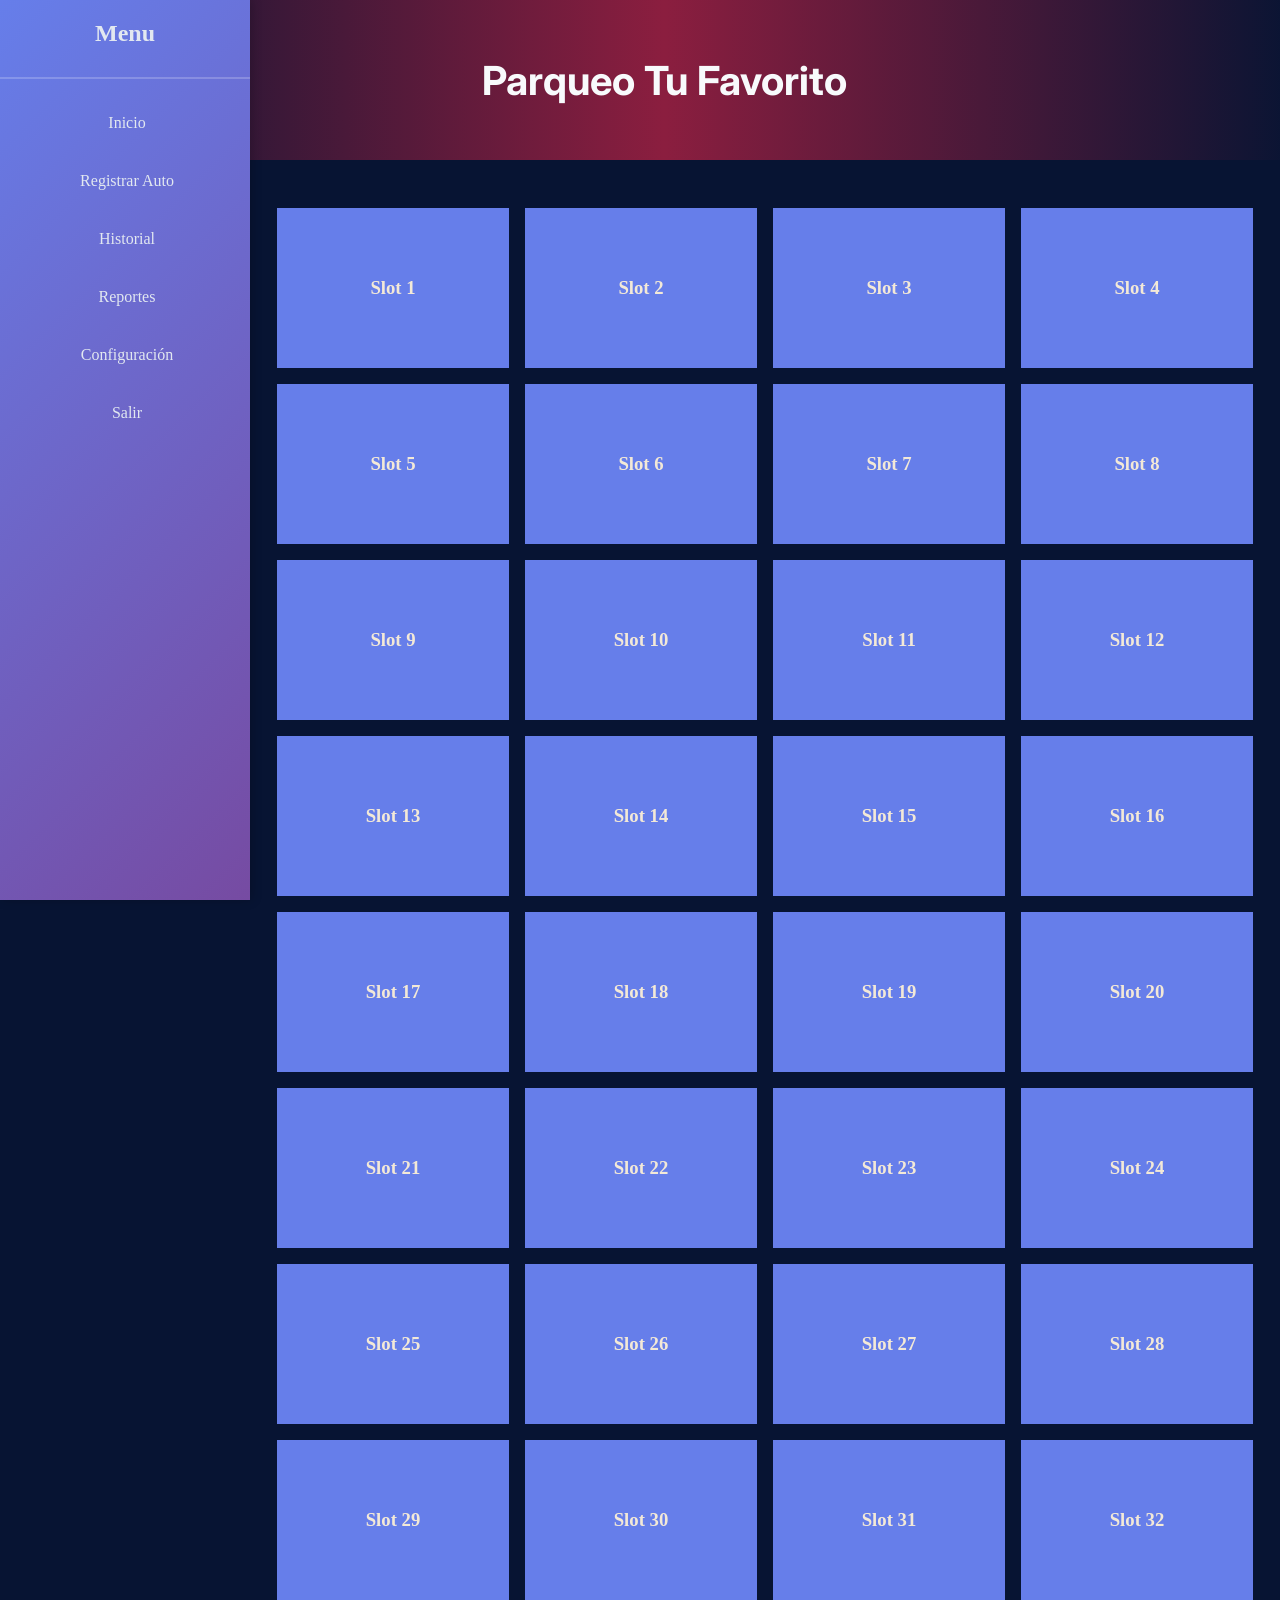
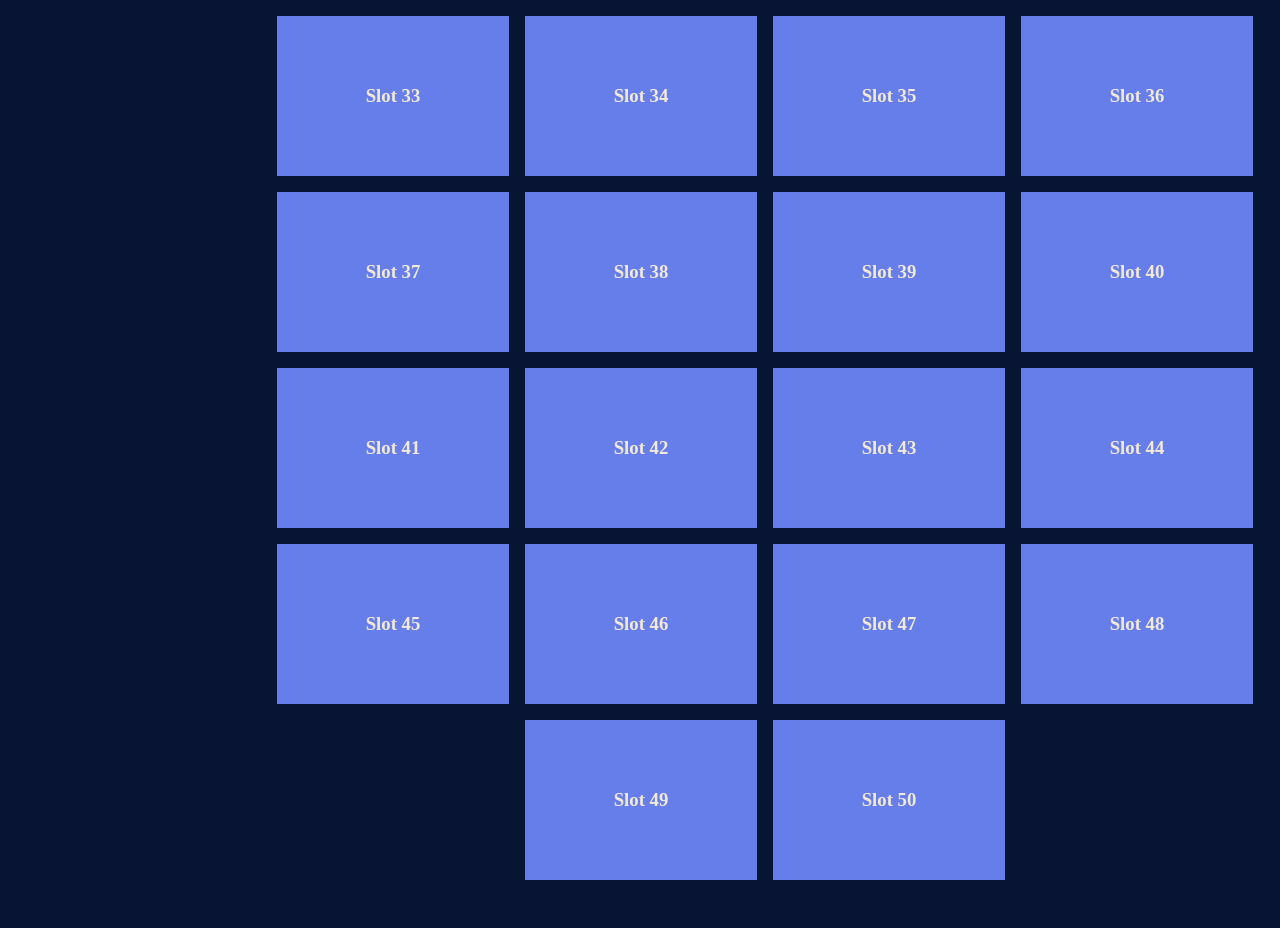
==== croquis.html @ ac200887 ":recycle: :sparkles: Refactor: Croquis.html and add records.html" ====
<!DOCTYPE html>
<html lang="en">
<head>
    <meta charset="UTF-8">
    <link rel="shortcut icon" href="Img/Parking-Sign-Flat-Style.ico" type="image/x-icon">
    <meta name="viewport" content="width=device-width, initial-scale=1.0">
    <meta name="copyright" content="Anderson Oloroso © 2026">
    <meta http-equiv="refresh" content="10000">
    <meta name="description" content="Proyecto Final JS">
    <meta name="author" content="Anderson-Olororoso">
    <link rel="stylesheet" href="Css/style.css">
    <link rel="stylesheet" href="Css/responsive.css">
    <title>Parqueo Tu favorito</title>
</head>
<body>
    <header>
        <h1>Parqueo Tu Favorito</h1>
        <nav class="navbar">
            <div class="navbar-header">
                <h3>Menu</h3>
            </div>
            <ul>
                <li><a href="#inicio">Inicio</a></li>
                <li><a href="#registrar">Registrar Auto</a></li>
                <li><a href="#historial">Historial</a></li>
                <li><a href="#reportes">Reportes</a></li>
                <li><a href="#configuracion">Configuración</a></li>
                <li><a href="#salir">Salir</a></li>
            </ul>
        </nav>
    </header>
    <main class="croquis">
        <div>
            <h3>Slot 1</h3>
        </div>
        <div>
            <h3>Slot 2</h3>
        </div>
        <div>
            <h3>Slot 3</h3>
        </div>
        <div>
            <h3>Slot 4</h3>
        </div>
        <div>
            <h3>Slot 5</h3>
        </div>
        <div>
            <h3>Slot 6</h3>
        </div>
        <div>
            <h3>Slot 7</h3>
        </div>
        <div>
            <h3>Slot 8</h3>
        </div>
        <div>
            <h3>Slot 9</h3>
        </div>
        <div>
            <h3>Slot 10</h3>
        </div>
        <div>
            <h3>Slot 11</h3>
        </div>
        <div>
            <h3>Slot 12</h3>
        </div>
        <div>
            <h3>Slot 13</h3>
        </div>
        <div>
            <h3>Slot 14</h3>
        </div>
        <div>
            <h3>Slot 15</h3>
        </div>
        <div>
            <h3>Slot 16</h3>
        </div>
        <div>
            <h3>Slot 17</h3>
        </div>
        <div>
            <h3>Slot 18</h3>
        </div>
        <div>
            <h3>Slot 19</h3>
        </div>
        <div>
            <h3>Slot 20</h3>
        </div>
        <div>
            <h3>Slot 21</h3>
        </div>
        <div>
            <h3>Slot 22</h3>
        </div>
        <div>
            <h3>Slot 23</h3>
        </div>
        <div>
            <h3>Slot 24</h3>
        </div>
        <div>
            <h3>Slot 25</h3>
        </div>
        <div>
            <h3>Slot 26</h3>
        </div>
        <div>
            <h3>Slot 27</h3>
        </div>
        <div>
            <h3>Slot 28</h3>
        </div>
        <div>
            <h3>Slot 29</h3>
        </div>
        <div>
            <h3>Slot 30</h3>
        </div>
        <div>
            <h3>Slot 31</h3>
        </div>
        <div>
            <h3>Slot 32</h3>
        </div>
        <div>
            <h3>Slot 33</h3>
        </div>
        <div>
            <h3>Slot 34</h3>
        </div>
        <div>
            <h3>Slot 35</h3>
        </div>
        <div>
            <h3>Slot 36</h3>
        </div>
        <div>
            <h3>Slot 37</h3>
        </div>
        <div>
            <h3>Slot 38</h3>
        </div>
        <div>
            <h3>Slot 39</h3>
        </div>
        <div>
            <h3>Slot 40</h3>
        </div>
        <div>
            <h3>Slot 41</h3>
        </div>
        <div>
            <h3>Slot 42</h3>
        </div>
        <div>
            <h3>Slot 43</h3>
        </div>
        <div>
            <h3>Slot 44</h3>
        </div>
        <div>
            <h3>Slot 45</h3>
        </div>
        <div>
            <h3>Slot 46</h3>
        </div>
        <div>
            <h3>Slot 47</h3>
        </div>
        <div>
            <h3>Slot 48</h3>
        </div>
        <div>
            <h3>Slot 49</h3>
        </div>
        <div>
            <h3>Slot 50</h3>
        </div>
    </main>
</body>
</html>
---- Css/style.css ----
@import url('https://fonts.googleapis.com/css2?family=Inter:wght@300;400;500;600;700&family=Poppins:wght@400;500;600;700&family=JetBrains+Mono:wght@400;500;600&display=swap');

:root {
  --bg-color:#071433;
  --paper:#F3E9D7;
  --accent:#D9773B;
  --accent2:#8B1E3F;
  --navy:#071433;        /* fondo oscuro */
  --navy-mid:#0b2b44;    /* contraste más claro */
  --warm-edge:#c99b78;   /* borde cálido visible */
  --paper:#F3E9D7;  
  /* Familias tipográficas */
  --fuente-primaria: 'Inter', sans-serif;
  --fuente-secundaria: 'Poppins', sans-serif;
  --fuente-monoespaciada: 'JetBrains Mono', monospace;

  --titulo: #f8fafc;
  --subtitulo: #e2e8f0;
  --texto-principal: #e2e8f0;
  --texto-secundario: #94a3b8;
    
  --fondo-primario: #0f172a;
  --fondo-secundario: #1e293b;
  --fondo-oscuro: #020617;
  --fondo-tarjeta: #1e293b;
  --fondo-hover: #0c4a6e;
  --borde-color: #334155;
  --borde-frio: #0369a1;

  /* Tamaños de fuente */
  --h1: 2.5rem;
  --h2: 2rem;
  --h3: 1.5rem;
  --h4: 1.25rem;
  --texto-lg: 1.125rem;
  --texto-base: 1rem;
  --texto-sm: 0.875rem;
  --texto-xs: 0.75rem;

  /* Pesos de fuente */
  --peso-light: 300;
  --peso-normal: 400;
  --peso-medio: 500;
  --peso-semibold: 600;
  --peso-bold: 700;

  /* Altura de línea */
  --altura-compacta: 1.2;
  --altura-normal: 1.5;
  --altura-espaciada: 1.8;

  /* Espaciado de letras */
  --tracking-normal: 0;
  --tracking-wide: 0.025em;
  --tracking-wider: 0.05em;
}

*{
  margin: 0;
  padding: 0;
  box-sizing: border-box;
}

body{
  width: 100%;
  height: auto;
  display: flex;
  background-color:var(--bg-color);
  color: var(--paper);
  align-items: center;
  text-align: center;
  justify-content: center;
  flex-flow: column wrap;
}
header{
  width: 100%;
  height: 10rem;
  display: flex;
  align-items: center;
  text-align: center;
  justify-content: center;
  background: linear-gradient(to right, var(--navy), var(--accent2), var(--navy));
}
header h1{
  font-size: var(--h1);
  font-family: var(--fuente-primaria);
  color: var(--titulo);
}


.navbar {
  width: 250px;
  background: linear-gradient(135deg, #667eea, #764ba2);
  height: 100vh;
  padding: 20px 0;
  position: fixed;
  left: 0;
  top: 0;
  box-shadow: 2px 0 10px rgba(0, 0, 0, 0.2);
}

.navbar-header {
  padding: 0 20px 30px;
  border-bottom: 2px solid rgba(255, 255, 255, 0.2);
  margin-bottom: 20px;
}

.navbar-header h3 {
  color: var(--texto-principal);
  font-size: var(--h3);
}

.navbar ul {
  list-style: none;
}

.navbar li {
  margin: 10px 0;
}

.navbar a {
  display: block;
  padding: 15px 20px;
  color: var(--texto-principal);
  text-decoration: none;
  transition: 0.3s;
  border-left: 4px solid transparent;
}

.navbar a:hover {
  background: rgba(255, 255, 255, 0.1);
  border-left-color: var(--borde-frio);
  padding-left: 25px;
}

main {
  width: 100%;
  margin: 2rem;
  display: flex;
  align-items: center;
  text-align: center;
  justify-content: center;
  flex-flow: column wrap;
}

#carrusel {
  display: flex;
  width: 100%;
  max-width: 800px; 
  height: 500px; 
  align-items: center;
  justify-content: center;
  overflow: hidden;
  position: relative;
}

#pantalla {
  display: flex;
  width: 100%; 
  height: 100%;
  max-height: 500px;
  transition: transform 0.6s ease-in-out;
  border-radius: 15px;
}

section {
  min-width: 100%;
  height: 100%;
  display: flex;  
  align-items: center;  
  justify-content: center;  
}

img {
  width: 100%;  
  height: 100%;
  box-shadow: 0px 0px 10px yellow;
  object-fit: contain; 
  display: block;
}

main button{
  margin-top: 2rem;
  width: 15rem;
  height: 3rem;
  background-color: var(--fondo-secundario);
  border-radius: 15px;
  border-style: none;
  font-weight: var(--peso-bold);
  color: var(--texto-principal);
  box-shadow: 0px 0px 10px white;
}
main button a{
  font-size: var(--texto-lg);
  color: var(--texto-principal);
  text-decoration: none;
    
}
main button:hover{
  transform: scale(1.1);
  transition: 0.4s ease;
}

form{
  width: 20rem;
  height: 30rem;
  display: flex;
  align-items: center;
  text-align: center;
  justify-content: center;
  flex-flow: column wrap;
  background-color: #0369a1;
  border-radius: 15px;
  box-shadow: 0px 0px 10px var(--texto-principal);
}

form img{
  width: 5rem;
  height: 5rem;
  box-shadow: none;
  margin-bottom: 1rem;
}


form label {
  margin-top: 1rem;
  font-size: var(--h4);
  color: var(--texto-secundario);
  margin-bottom: 8px;
  font-weight: 500;
  display: flex;
}

form input, select {
  padding: 12px;
  border: 2px solid var(--paper);
  border-radius: 6px;
  font-size: 16px;
  transition: 0.3s;
}

form input:focus {
  outline: none;
  border-color: #667eea;
  box-shadow: 0 0 0 3px rgba(102, 126, 234, 0.1);
}

form button {
  width: 75%;
  padding: 12px;
  margin-top: 1rem;
  background: #667eea;
  color: var(--texto-principal);
  border: none;
  border-radius: 6px;
  font-size: 16px;
  font-weight: 600;
  cursor: pointer;
  transition: 0.3s;
  box-shadow: none;
}

form button:hover {
  background: #764ba2;
  transform: translateY(-2px);
}

.register-vehicle{
  padding-top: 2rem;
  height: auto;
  padding-bottom: 3rem;
  box-shadow: none;
}

.register-vehicle-type{
  height: auto;
  box-shadow: none;
  padding: 3rem 2rem 3rem 2rem;
}

.croquis{
  flex-grow: 1;
  width: calc(100% - 250px);
  height: auto;
  display: flex;
  gap: 1rem;
  flex-flow: row wrap;
  margin: 3rem 3rem 3rem 0;
  margin-left: 250px;
}

.croquis div{
  width: 14.5rem;
  height: 10rem;
  background-color: #667eea;
  display: flex;
  align-items: center;
  justify-content: center;
}
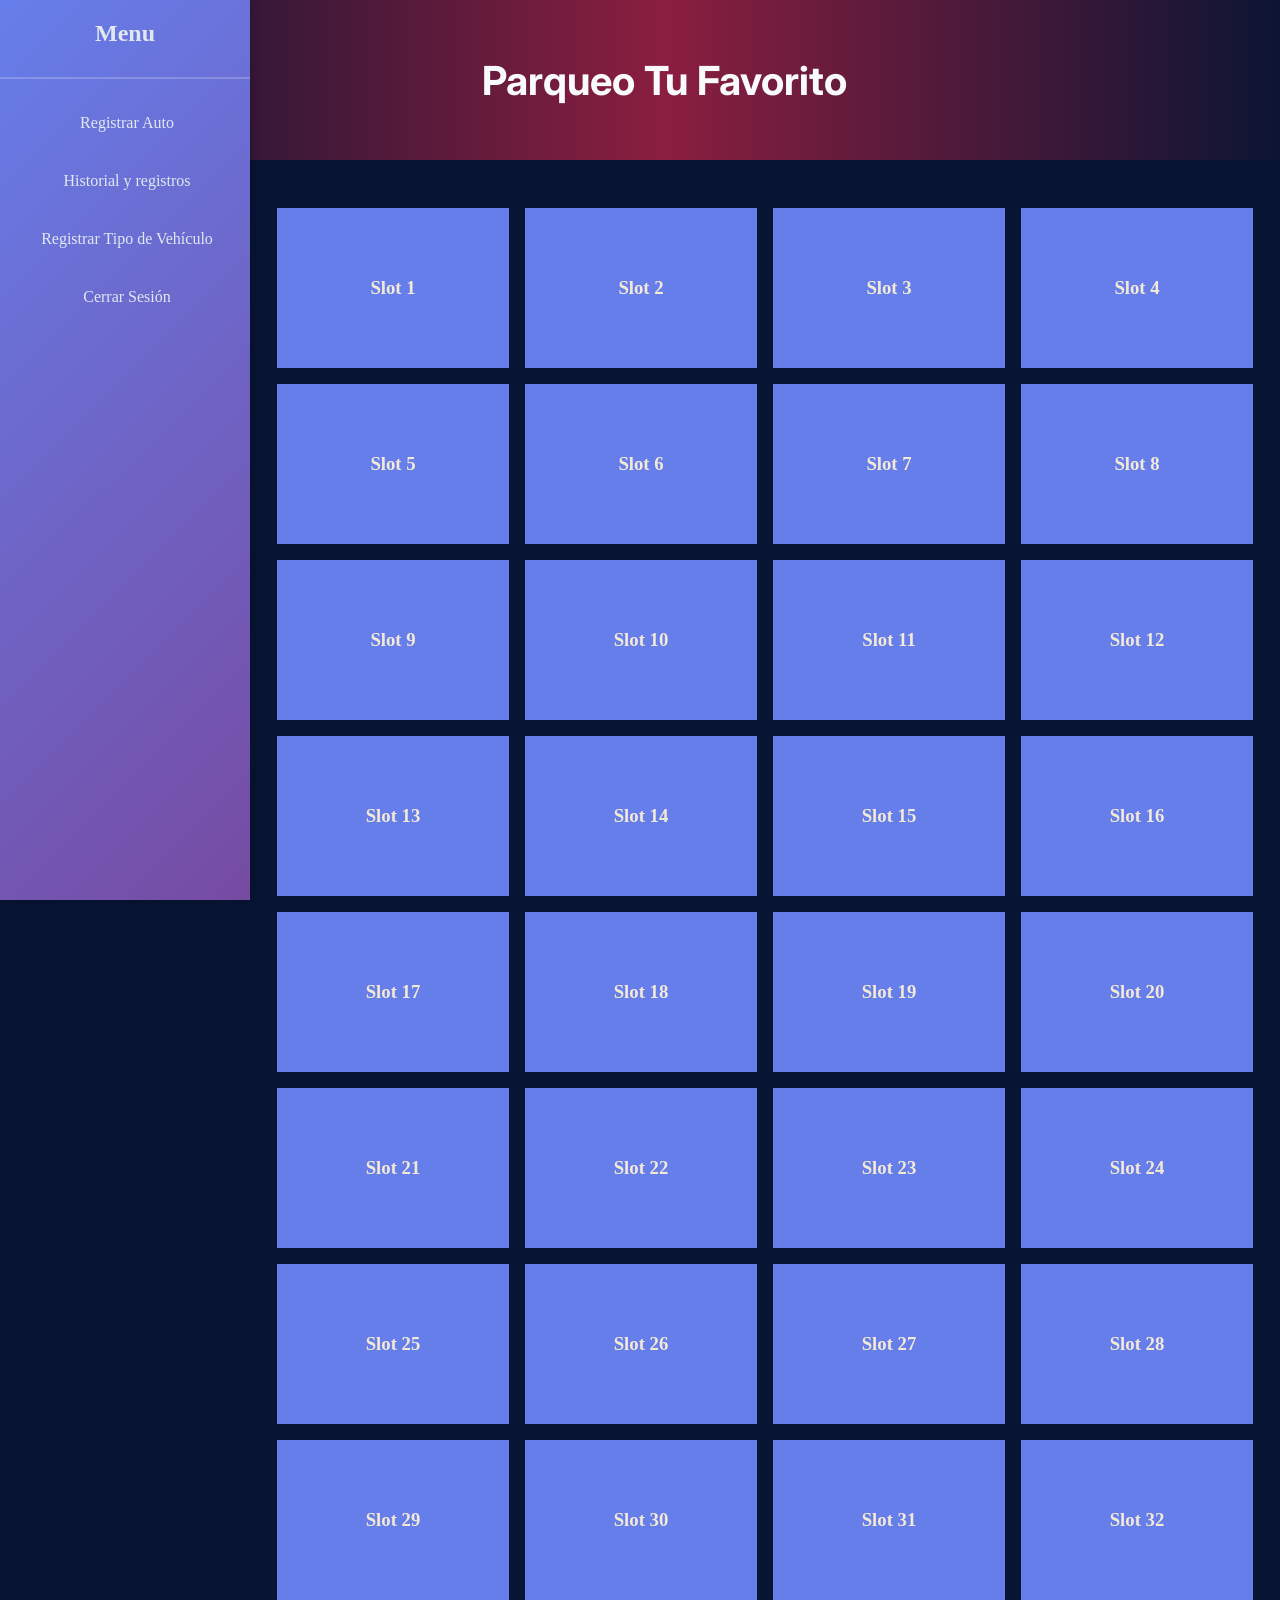
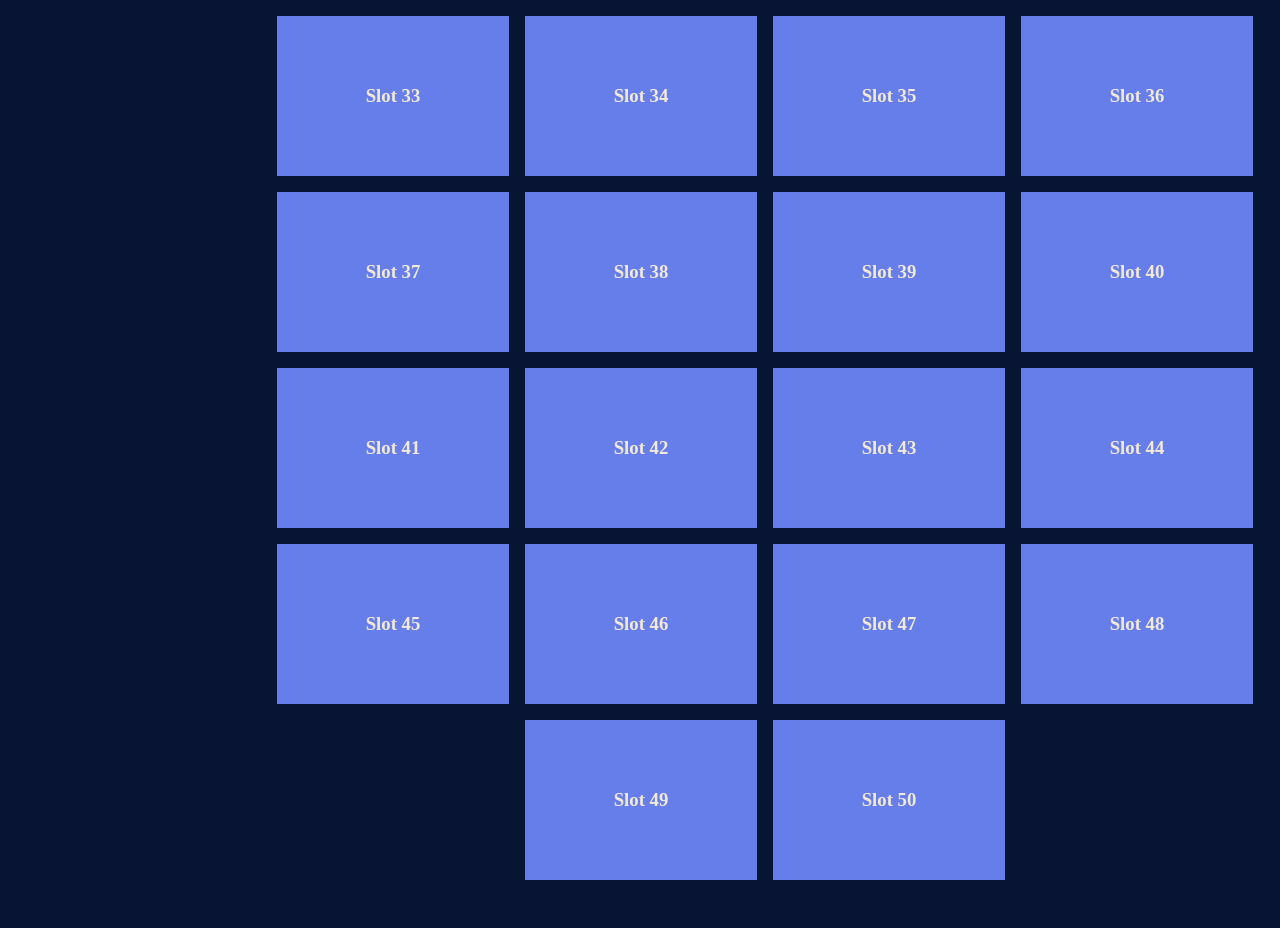
==== commit ca12b6e8: ":link: Link: Linking all pages" ====
--- a/croquis.html
+++ b/croquis.html
@@ -20,12 +20,10 @@
                 <h3>Menu</h3>
             </div>
             <ul>
-                <li><a href="#inicio">Inicio</a></li>
-                <li><a href="#registrar">Registrar Auto</a></li>
-                <li><a href="#historial">Historial</a></li>
-                <li><a href="#reportes">Reportes</a></li>
-                <li><a href="#configuracion">Configuración</a></li>
-                <li><a href="#salir">Salir</a></li>
+                <li><a href="register-vehicle.html">Registrar Auto</a></li>
+                <li><a href="records.html">Historial y registros</a></li>
+                <li><a href="register-type.html">Registrar Tipo de Vehículo</a></li>
+                <li><a href="index.html">Cerrar Sesión</a></li>
             </ul>
         </nav>
     </header>
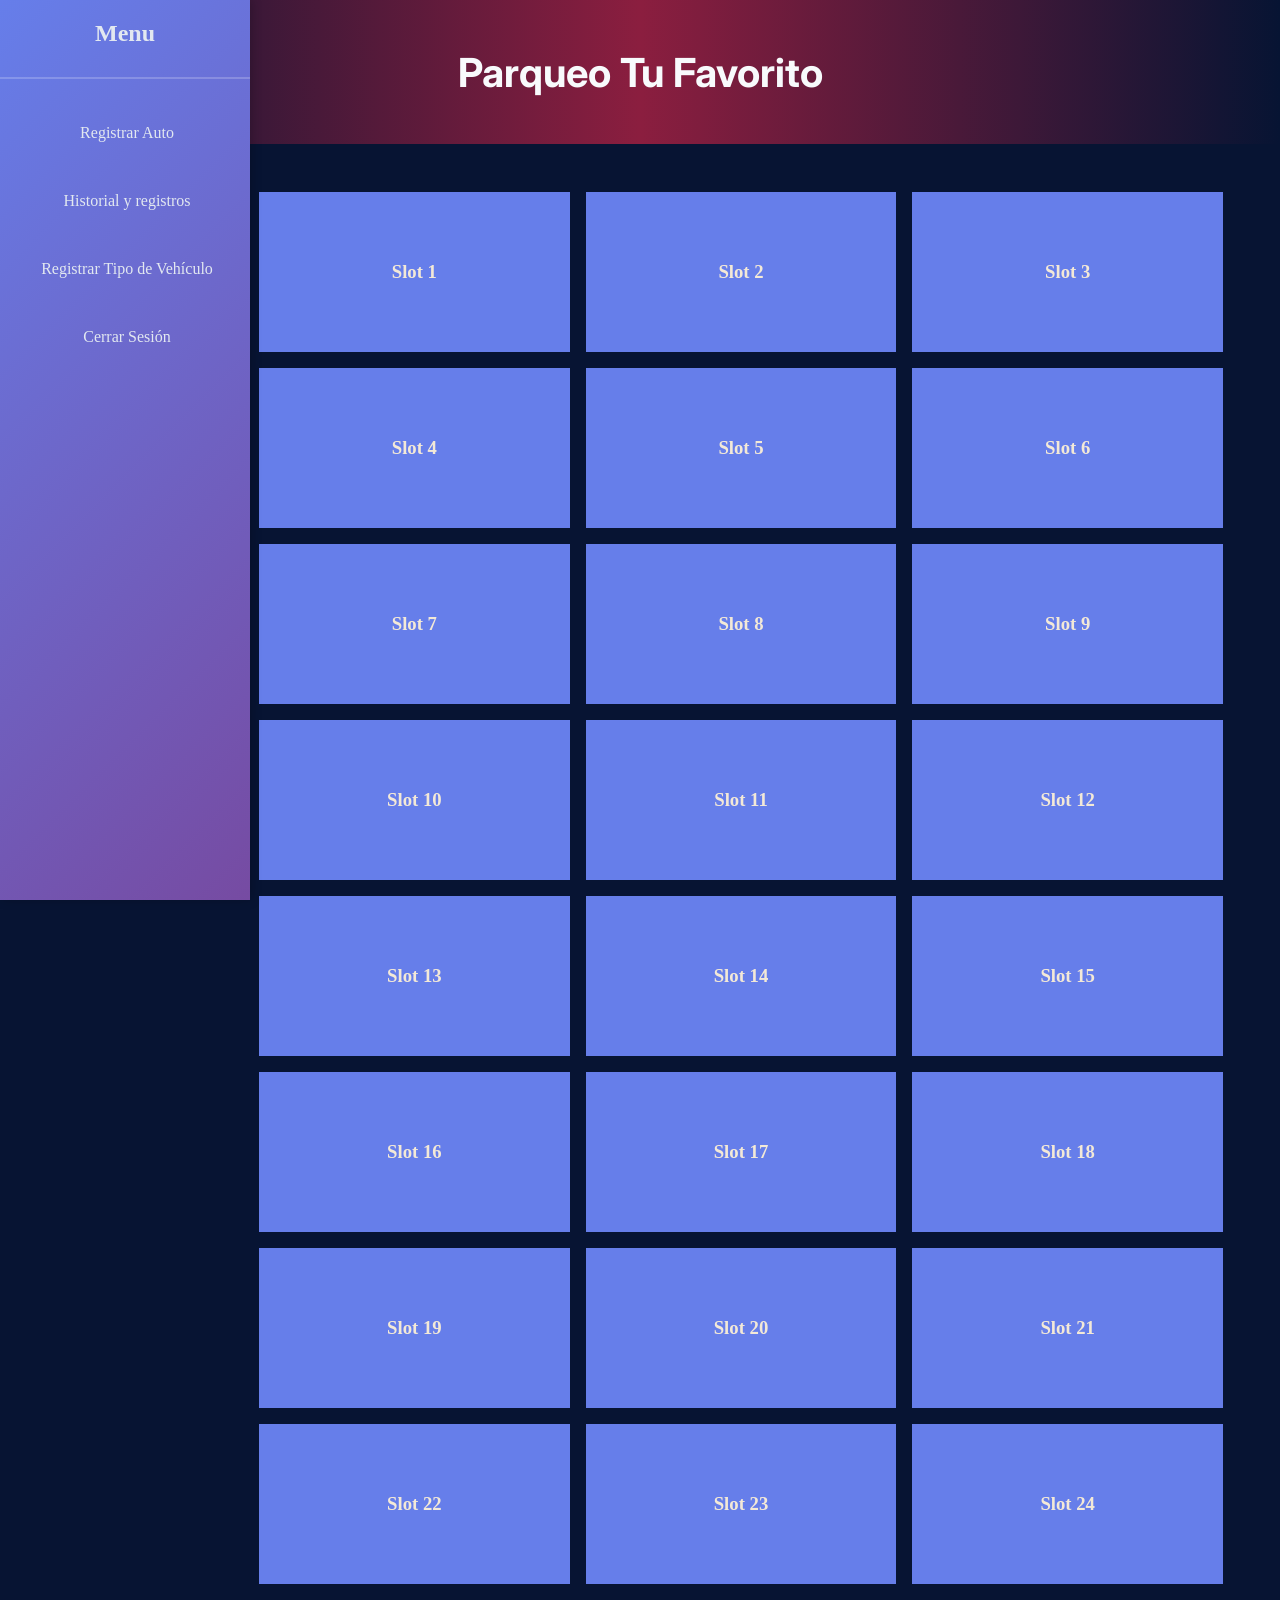
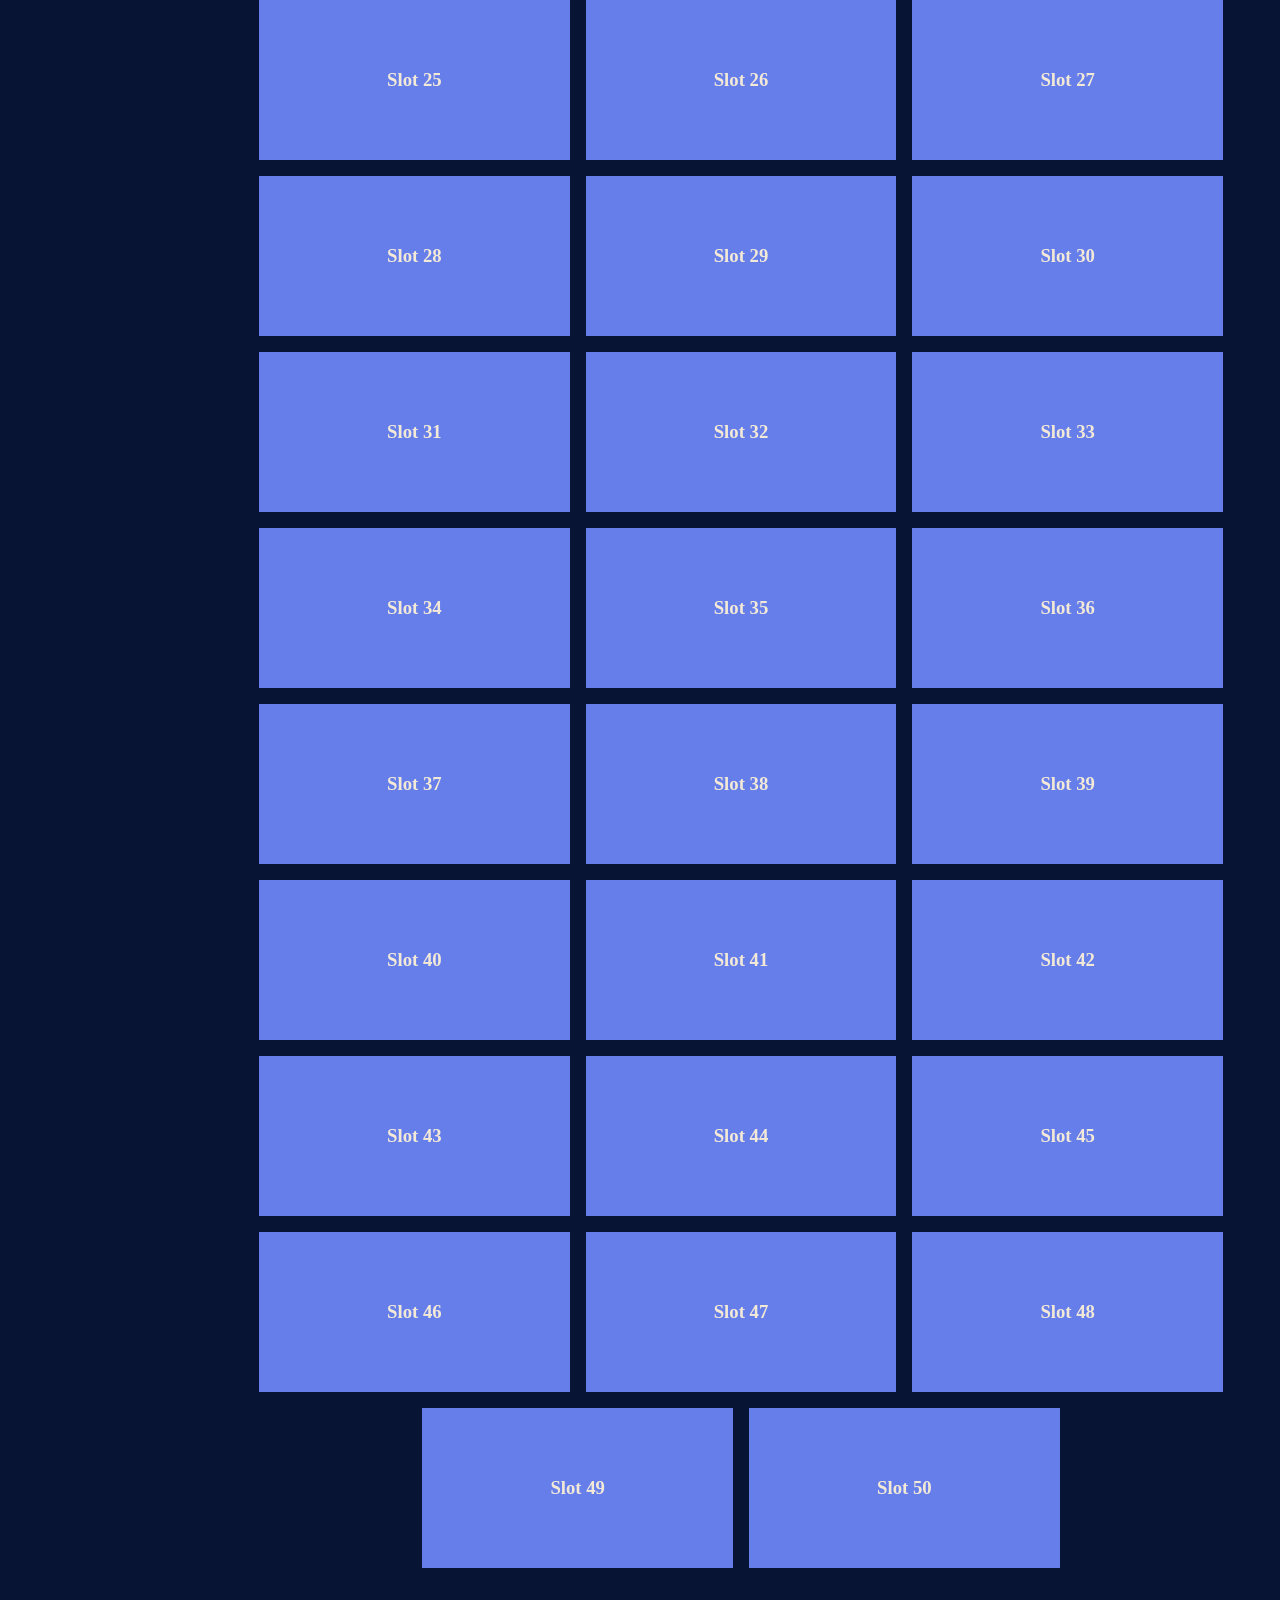
==== commit befcf924: ":sparkles: Boxes to show the slot capacity" ====
--- a/croquis.html
+++ b/croquis.html
@@ -1,5 +1,6 @@
 <!DOCTYPE html>
-<html lang="en">
+<html lang="es">
+
 <head>
     <meta charset="UTF-8">
     <link rel="shortcut icon" href="Img/Parking-Sign-Flat-Style.ico" type="image/x-icon">
@@ -12,6 +13,7 @@
     <link rel="stylesheet" href="Css/responsive.css">
     <title>Parqueo Tu favorito</title>
 </head>
+
 <body>
     <header>
         <h1>Parqueo Tu Favorito</h1>
@@ -28,156 +30,158 @@
         </nav>
     </header>
     <main class="croquis">
-        <div>
+        <div class="slot">
             <h3>Slot 1</h3>
         </div>
-        <div>
+        <div class="slot">
             <h3>Slot 2</h3>
         </div>
-        <div>
+        <div class="slot">
             <h3>Slot 3</h3>
         </div>
-        <div>
+        <div class="slot">
             <h3>Slot 4</h3>
         </div>
-        <div>
+        <div class="slot">
             <h3>Slot 5</h3>
         </div>
-        <div>
+        <div class="slot">
             <h3>Slot 6</h3>
         </div>
-        <div>
+        <div class="slot">
             <h3>Slot 7</h3>
         </div>
-        <div>
+        <div class="slot">
             <h3>Slot 8</h3>
         </div>
-        <div>
+        <div class="slot">
             <h3>Slot 9</h3>
         </div>
-        <div>
+        <div class="slot">
             <h3>Slot 10</h3>
         </div>
-        <div>
+        <div class="slot">
             <h3>Slot 11</h3>
         </div>
-        <div>
+        <div class="slot">
             <h3>Slot 12</h3>
         </div>
-        <div>
+        <div class="slot">
             <h3>Slot 13</h3>
         </div>
-        <div>
+        <div class="slot">
             <h3>Slot 14</h3>
         </div>
-        <div>
+        <div class="slot">
             <h3>Slot 15</h3>
         </div>
-        <div>
+        <div class="slot">
             <h3>Slot 16</h3>
         </div>
-        <div>
+        <div class="slot">
             <h3>Slot 17</h3>
         </div>
-        <div>
+        <div class="slot">
             <h3>Slot 18</h3>
         </div>
-        <div>
+        <div class="slot">
             <h3>Slot 19</h3>
         </div>
-        <div>
+        <div class="slot">
             <h3>Slot 20</h3>
         </div>
-        <div>
+        <div class="slot">
             <h3>Slot 21</h3>
         </div>
-        <div>
+        <div class="slot">
             <h3>Slot 22</h3>
         </div>
-        <div>
+        <div class="slot">
             <h3>Slot 23</h3>
         </div>
-        <div>
+        <div class="slot">
             <h3>Slot 24</h3>
         </div>
-        <div>
+        <div class="slot">
             <h3>Slot 25</h3>
         </div>
-        <div>
+        <div class="slot">
             <h3>Slot 26</h3>
         </div>
-        <div>
+        <div class="slot">
             <h3>Slot 27</h3>
         </div>
-        <div>
+        <div class="slot">
             <h3>Slot 28</h3>
         </div>
-        <div>
+        <div class="slot">
             <h3>Slot 29</h3>
         </div>
-        <div>
+        <div class="slot">
             <h3>Slot 30</h3>
         </div>
-        <div>
+        <div class="slot">
             <h3>Slot 31</h3>
         </div>
-        <div>
+        <div class="slot">
             <h3>Slot 32</h3>
         </div>
-        <div>
+        <div class="slot">
             <h3>Slot 33</h3>
         </div>
-        <div>
+        <div class="slot">
             <h3>Slot 34</h3>
         </div>
-        <div>
+        <div class="slot">
             <h3>Slot 35</h3>
         </div>
-        <div>
+        <div class="slot">
             <h3>Slot 36</h3>
         </div>
-        <div>
+        <div class="slot">
             <h3>Slot 37</h3>
         </div>
-        <div>
+        <div class="slot">
             <h3>Slot 38</h3>
         </div>
-        <div>
+        <div class="slot">
             <h3>Slot 39</h3>
         </div>
-        <div>
+        <div class="slot">
             <h3>Slot 40</h3>
         </div>
-        <div>
+        <div class="slot">
             <h3>Slot 41</h3>
         </div>
-        <div>
+        <div class="slot">
             <h3>Slot 42</h3>
         </div>
-        <div>
+        <div class="slot">
             <h3>Slot 43</h3>
         </div>
-        <div>
+        <div class="slot">
             <h3>Slot 44</h3>
         </div>
-        <div>
+        <div class="slot">
             <h3>Slot 45</h3>
         </div>
-        <div>
+        <div class="slot">
             <h3>Slot 46</h3>
         </div>
-        <div>
+        <div class="slot">
             <h3>Slot 47</h3>
         </div>
-        <div>
+        <div class="slot">
             <h3>Slot 48</h3>
         </div>
-        <div>
+        <div class="slot">
             <h3>Slot 49</h3>
         </div>
-        <div>
+        <div class="slot">
             <h3>Slot 50</h3>
         </div>
     </main>
+    <script src="JS/script.js"></script>
 </body>
+
 </html>
--- a/Css/style.css
+++ b/Css/style.css
@@ -71,10 +71,11 @@
   text-align: center;
   justify-content: center;
   flex-flow: column wrap;
+  overflow-x: hidden;
 }
 header{
   width: 100%;
-  height: 10rem;
+  height: 7rem;
   display: flex;
   align-items: center;
   text-align: center;
@@ -203,7 +204,7 @@
 
 form{
   width: 20rem;
-  height: 30rem;
+  height: auto;
   display: flex;
   align-items: center;
   text-align: center;
@@ -211,6 +212,7 @@
   flex-flow: column wrap;
   background-color: #0369a1;
   border-radius: 15px;
+  padding: 3rem 2rem 3rem 2rem;
   box-shadow: 0px 0px 10px var(--texto-principal);
 }
 
@@ -296,4 +298,325 @@
   display: flex;
   align-items: center;
   justify-content: center;
-}+}
+.record-vehicles, .record-types, .slots{
+  width: calc(100% - 300px); 
+  margin-left: 5rem;      
+  margin-right: auto;
+  height: auto;
+  display: flex;
+  flex-flow: column wrap;
+  justify-content: space-evenly;
+  align-items: center;
+}
+
+.slots{
+  flex-flow: row wrap;
+}
+
+.slots h2{
+  width:100%;
+  margin-bottom: 1rem;
+}
+
+.slots div{
+  width: 15%;
+  height: 5rem;
+  align-items: stretch;
+  margin-bottom: 1rem;
+  display: flex;
+  flex-flow: column wrap;
+  justify-content: center;
+  text-align: center;
+}
+
+.slots div strong{
+  font-size: 2rem;
+}
+
+#occuped-slot{
+  background-color:#0369a1;
+}
+#free-slot{
+  background-color: #8B1E3F;
+}
+
+.all-slots{
+  background-color: #059669;
+}
+
+.table-container {
+  width: 80%;            
+  max-width: 1400px; 
+  margin: 1rem 0rem 1rem 2rem;
+  background-color: var(--navy-mid);
+  border-radius: 12px;
+  border: 1px solid var(--borde-color);
+  box-shadow: 0 10px 25px -5px rgba(2, 6, 23, 0.5);
+  overflow-x: auto;     
+}
+table {
+  width: 100%;           
+  border-collapse: collapse;
+  font-family: var(--fuente-primaria);
+  text-align: center;    
+}
+th {
+  background-color: var(--navy);
+  color: var(--titulo);
+  font-family: var(--fuente-secundaria);
+  font-size: var(--texto-sm);
+  font-weight: var(--peso-semibold);
+  text-transform: uppercase;
+  letter-spacing: var(--tracking-wider);
+  padding: 18px 24px;
+  border-bottom: 2px solid var(--warm-edge); 
+}
+th:first-child { border-top-left-radius: 12px; }
+th:last-child { border-top-right-radius: 12px; }
+td {
+  padding: 16px 24px;
+  color: var(--texto-principal);
+  font-size: var(--texto-base);
+  font-weight: var(--peso-normal);
+  line-height: var(--altura-compacta);
+  border-bottom: 1px solid var(--borde-color);
+  transition: background-color 0.2s ease;
+}
+tbody tr:nth-child(even) {
+  background-color: rgba(2, 6, 23, 0.2); 
+}
+tbody tr:hover {
+  background-color: var(--fondo-hover);
+}
+.placa {
+  font-family: var(--fuente-monoespaciada);
+  font-weight: var(--peso-bold);
+  color: var(--paper); 
+  background-color: var(--fondo-secundario);
+  padding: 6px 12px;
+  border-radius: 6px;
+  border: 1px solid var(--warm-edge);
+  display: inline-block;
+  letter-spacing: var(--tracking-wide);
+}
+.tipo-auto {
+  font-weight: var(--peso-medio);
+  color: var(--subtitulo);
+}
+.hora {
+  color: var(--texto-secundario);
+  font-size: var(--texto-sm);
+}
+.tarifa {
+  font-family: var(--fuente-secundaria);
+  font-weight: var(--peso-bold);
+  color: var(--accent);
+  font-size: var(--texto-lg);
+  text-shadow: 0 2px 4px rgba(139, 30, 63, 0.2);
+}
+tbody tr:last-child td {
+  border-bottom: none;
+}
+
+.modal {
+  display: none;
+  position: fixed;
+  z-index: 1000;
+  left: 0;
+  top: 0;
+  width: 100%;
+  height: 100%;
+  background-color: rgba(0, 0, 0, 0.7);
+  align-items: center;
+  justify-content: center;
+  overflow-y: auto;
+  padding: 2rem 0;
+}
+
+.modal-contenido {
+  background-color: var(--fondo-tarjeta);
+  padding: 2rem;
+  border: 2px solid var(--borde-frio);
+  border-radius: 12px;
+  max-width: 500px;
+  width: 90%;
+  box-shadow: 0 10px 40px rgba(0, 0, 0, 0.5);
+  animation: slideIn 0.3s ease;
+  margin: 0 auto;
+}
+
+@keyframes slideIn {
+  from {
+    transform: translateY(-50px);
+    opacity: 0;
+  }
+  to {
+    transform: translateY(0);
+    opacity: 1;
+  }
+}
+
+.modal-header {
+  display: flex;
+  justify-content: space-between;
+  align-items: center;
+  margin-bottom: 1.5rem;
+  border-bottom: 2px solid var(--borde-color);
+  padding-bottom: 1rem;
+}
+
+.modal-header h2 {
+  color: var(--titulo);
+  font-size: var(--h3);
+  margin: 0;
+}
+
+.cerrar-modal {
+  background: none;
+  border: none;
+  font-size: 2rem;
+  color: var(--accent);
+  cursor: pointer;
+  transition: 0.2s;
+}
+
+.cerrar-modal:hover {
+  color: var(--accent2);
+  transform: scale(1.2);
+}
+
+.modal-body {
+  margin-top: 1rem;
+}
+
+.modal-acciones {
+  display: flex;
+  gap: 1rem;
+  justify-content: center;
+  flex-wrap: wrap;
+  margin-top: 1.5rem;
+}
+
+.btn-accion, .btn-fila {
+  padding: 0.75rem 1.5rem;
+  border: none;
+  border-radius: 6px;
+  font-size: var(--texto-base);
+  font-weight: var(--peso-medio);
+  cursor: pointer;
+  transition: 0.3s;
+  display: flex;
+  align-items: center;
+  gap: 0.5rem;
+}
+
+.btn-accion {
+  min-width: 120px;
+  justify-content: center;
+}
+
+.btn-editar {
+  background-color: #0369a1;
+  color: var(--texto-principal);
+}
+
+.btn-editar:hover {
+  background-color: #0284c7;
+  transform: translateY(-2px);
+  box-shadow: 0 5px 15px rgba(3, 105, 161, 0.3);
+}
+
+.btn-eliminar {
+  background-color: #dc2626;
+  color: var(--texto-principal);
+}
+
+.btn-eliminar:hover {
+  background-color: #ef4444;
+  transform: translateY(-2px);
+  box-shadow: 0 5px 15px rgba(220, 38, 38, 0.3);
+}
+
+.btn-cancelar, .btn-cancelar-edicion {
+  background-color: var(--borde-color);
+  color: var(--texto-principal);
+}
+
+.btn-cancelar:hover, .btn-cancelar-edicion:hover {
+  background-color: var(--fondo-hover);
+}
+
+.btn-guardar {
+  background-color: #10b981;
+  color: var(--texto-principal);
+}
+
+.btn-guardar:hover {
+  background-color: #059669;
+  transform: translateY(-2px);
+  box-shadow: 0 5px 15px rgba(16, 185, 129, 0.3);
+}
+
+.btn-opciones {
+  background-color: var(--accent);
+  color: white;
+  padding: 0.3rem 0.6rem;
+  font-size: 0.8rem;
+}
+
+.btn-opciones:hover {
+  background-color: var(--accent2);
+  transform: scale(1.1);
+}
+
+.btn-fila {
+  min-width: auto;
+  padding: 0.5rem 1rem;
+}
+
+.modal-edicion {
+  max-width: 600px;
+}
+
+.form-group {
+  margin-bottom: 1.5rem;
+  text-align: left;
+}
+
+.form-group label {
+  display: block;
+  color: var(--titulo);
+  font-weight: var(--peso-medio);
+  margin-bottom: 0.5rem;
+  font-size: var(--texto-base);
+}
+
+.form-group input,
+.form-group select {
+  width: 100%;
+  padding: 0.75rem;
+  border: 2px solid var(--borde-color);
+  border-radius: 6px;
+  background-color: var(--fondo-secundario);
+  color: var(--texto-principal);
+  font-size: var(--texto-base);
+  transition: 0.3s;
+}
+
+.form-group input:focus,
+.form-group select:focus {
+  outline: none;
+  border-color: var(--borde-frio);
+  box-shadow: 0 0 0 3px rgba(3, 105, 161, 0.1);
+  background-color: rgba(3, 105, 161, 0.05);
+}
+
+.form-group input::placeholder {
+  color: var(--texto-secundario);
+}
+
+.acciones {
+  text-align: center;
+}
+
--- a/Css/responsive.css
+++ b/Css/responsive.css
@@ -0,0 +1,713 @@
+
+@media (max-width: 480px) {
+  :root {
+    --h1: 1.5rem;
+    --h2: 1.2rem;
+    --h3: 1rem;
+    --h4: 0.9rem;
+    --texto-lg: 0.9rem;
+    --texto-base: 0.85rem;
+    --texto-sm: 0.75rem;
+  }
+
+  body {
+    margin: 0;
+    padding: 0;
+  }
+
+  header {
+    height: auto;
+    padding: 1rem;
+    width: 100%;
+  }
+
+  header h1 {
+    font-size: var(--h1);
+    margin: 0;
+  }
+
+  /* Navbar Mobile */
+  .navbar {
+    width: 100%;
+    height: auto;
+    position: relative;
+    padding: 0;
+    background: linear-gradient(135deg, #667eea, #764ba2);
+  }
+
+  .navbar-header {
+    padding: 1rem;
+    border-bottom: 2px solid rgba(255, 255, 255, 0.2);
+    margin-bottom: 0;
+    display: flex;
+    justify-content: space-between;
+    align-items: center;
+  }
+
+  .navbar-header h3 {
+    font-size: var(--h3);
+    margin: 0;
+  }
+
+  .menu-toggle {
+    display: block;
+    background: none;
+    border: none;
+    color: white;
+    font-size: 1.5rem;
+    cursor: pointer;
+  }
+
+  .navbar ul {
+    display: none;
+    flex-direction: column;
+    width: 100%;
+  }
+
+  .navbar ul.active {
+    display: flex;
+  }
+
+  .navbar li {
+    margin: 0;
+    width: 100%;
+  }
+
+  .navbar a {
+    display: block;
+    padding: 1rem;
+    font-size: var(--texto-sm);
+    border-left: none;
+    border-bottom: 1px solid rgba(255, 255, 255, 0.1);
+  }
+
+  .navbar a:hover {
+    background: rgba(255, 255, 255, 0.15);
+    border-left: none;
+    padding-left: 1rem;
+  }
+
+  main {
+    margin: 0;
+    width: 100%;
+    padding: 1rem;
+  }
+
+  section {
+    width: 100%;
+  }
+
+  .croquis {
+    width: 100%;
+    margin: 1rem 0;
+    flex-direction: column;
+  }
+
+  .croquis div {
+    width: 100%;
+    height: 8rem;
+  }
+
+  .record-vehicles, .record-types {
+    width: 100%;
+    margin-left: 0;
+    margin-right: 0;
+    padding: 0;
+  }
+
+  .record-vehicles h2, .record-types h2 {
+    font-size: var(--h2);
+    margin: 1rem 0 0.5rem;
+  }
+
+  .table-container {
+    width: 100%;
+    max-width: 100%;
+    margin: 0.5rem 0 1rem;
+    padding: 0;
+    border-radius: 8px;
+  }
+
+  /* TABLAS EN CARDS MOBILE */
+  table {
+    width: 100%;
+    display: block;
+  }
+
+  thead {
+    display: none;
+  }
+
+  tbody {
+    display: block;
+    width: 100%;
+  }
+
+  tbody tr {
+    display: block;
+    background-color: var(--fondo-tarjeta);
+    border: 1px solid var(--borde-color);
+    border-radius: 8px;
+    margin-bottom: 1rem;
+    padding: 1rem;
+  }
+
+  tbody tr:nth-child(even) {
+    background-color: var(--fondo-tarjeta);
+  }
+
+  tbody tr:hover {
+    background-color: var(--fondo-hover);
+  }
+
+  tbody td {
+    display: grid;
+    grid-template-columns: 100px 1fr;
+    gap: 0.5rem;
+    padding: 0.5rem 0;
+    border: none;
+    text-align: left;
+    font-size: var(--texto-sm);
+  }
+
+  tbody td:before {
+    content: attr(data-label);
+    font-weight: var(--peso-bold);
+    color: var(--titulo);
+    grid-column: 1;
+    text-transform: uppercase;
+    font-size: 0.7rem;
+  }
+
+  tbody td {
+    grid-column: 2;
+  }
+
+  .acciones {
+    grid-column: 1 / -1;
+    display: flex;
+    justify-content: center;
+    padding-top: 0.5rem;
+    border-top: 1px solid var(--borde-color);
+  }
+
+  form {
+    width: 100%;
+    max-width: 100%;
+    padding: 1.5rem 1rem;
+    margin: 0 auto 1.5rem;
+    border-radius: 8px;
+  }
+
+  form label {
+    font-size: var(--texto-sm);
+    margin-bottom: 0.3rem;
+  }
+
+  form input, form select {
+    width: 100%;
+    padding: 0.75rem;
+    font-size: 16px;
+    margin-bottom: 1rem;
+  }
+
+  form button {
+    width: 100%;
+    padding: 0.75rem;
+    font-size: var(--texto-sm);
+  }
+
+  main button {
+    width: 100%;
+    max-width: 300px;
+    height: 2.5rem;
+    font-size: var(--texto-base);
+    margin: 1rem auto;
+  }
+
+  /* Modales responsive */
+  .modal-contenido {
+    width: 95%;
+    max-width: 100%;
+    padding: 1.5rem 1rem;
+    border-radius: 12px;
+  }
+
+  .modal-header h2 {
+    font-size: var(--h3);
+  }
+
+  .modal-acciones {
+    flex-direction: column;
+    gap: 0.5rem;
+  }
+
+  .btn-accion {
+    width: 100%;
+    min-width: auto;
+    padding: 0.75rem;
+    font-size: var(--texto-base);
+  }
+
+  .btn-fila {
+    padding: 0.3rem 0.6rem;
+    font-size: 0.8rem;
+  }
+
+  .form-group {
+    margin-bottom: 1rem;
+  }
+
+  .form-group label {
+    font-size: var(--texto-sm);
+    margin-bottom: 0.5rem;
+  }
+
+  .form-group input,
+  .form-group select {
+    width: 100%;
+    padding: 0.75rem;
+    font-size: 16px;
+  }
+
+  .modal-edicion {
+    max-width: 95%;
+  }
+}
+
+/* ===== MOBILE MEDIO (481px - 768px) ===== */
+@media (max-width: 768px) and (min-width: 481px) {
+  :root {
+    --h1: 1.75rem;
+    --h2: 1.4rem;
+    --h3: 1.1rem;
+    --h4: 1rem;
+  }
+
+  header {
+    height: auto;
+    padding: 1rem;
+  }
+
+  header h1 {
+    font-size: var(--h1);
+  }
+
+  .navbar {
+    width: 100%;
+    height: auto;
+    position: relative;
+  }
+
+  .navbar-header {
+    padding: 1rem;
+    display: flex;
+    justify-content: space-between;
+    align-items: center;
+  }
+
+  .menu-toggle {
+    display: block;
+  }
+
+  .navbar ul {
+    display: none;
+    flex-direction: column;
+  }
+
+  .navbar ul.active {
+    display: flex;
+  }
+
+  .navbar li {
+    width: 100%;
+    margin: 0;
+  }
+
+  .navbar a {
+    padding: 0.8rem;
+    border-left: none;
+    font-size: var(--texto-sm);
+  }
+
+  main {
+    margin: 1.5rem;
+    width: calc(100% - 3rem);
+  }
+
+  .croquis {
+    width: 100%;
+    margin: 2rem 0;
+    flex-direction: row;
+    flex-wrap: wrap;
+  }
+
+  .croquis div {
+    width: calc(50% - 0.5rem);
+    height: 12rem;
+    margin-bottom: 1rem;
+  }
+
+  .record-vehicles, .record-types {
+    width: 100%;
+    margin: 0;
+  }
+
+  .table-container {
+    width: 100%;
+    margin: 1.5rem 0;
+  }
+
+  /* Tablas en cards para tablets pequeños */
+  thead {
+    display: none;
+  }
+
+  tbody tr {
+    display: block;
+    margin-bottom: 1.5rem;
+    border: 1px solid var(--borde-color);
+    border-radius: 8px;
+    padding: 1rem;
+    background-color: var(--fondo-tarjeta);
+  }
+
+  tbody td {
+    display: flex;
+    justify-content: space-between;
+    padding: 0.5rem 0;
+    border: none;
+    border-bottom: 1px solid var(--borde-color);
+  }
+
+  tbody td:last-child {
+    border-bottom: none;
+  }
+
+  tbody td::before {
+    content: attr(data-label);
+    font-weight: var(--peso-bold);
+    text-align: left;
+    color: var(--titulo);
+    text-transform: uppercase;
+    font-size: 0.75rem;
+  }
+
+  form {
+    width: 90%;
+    max-width: 500px;
+    padding: 2rem 1.5rem;
+  }
+
+  form button {
+    width: 100%;
+  }
+
+  main button {
+    width: 70%;
+    height: 2.75rem;
+  }
+
+  .modal-contenido {
+    width: 90%;
+    max-width: 100%;
+  }
+
+  .modal-acciones {
+    flex-direction: row;
+    gap: 0.75rem;
+  }
+
+  .btn-accion {
+    flex: 1;
+  }
+}
+
+/* ===== TABLET (769px - 1024px) ===== */
+@media (min-width: 769px) and (max-width: 1024px) {
+  header {
+    height: 7rem;
+    padding: 1rem;
+  }
+
+  .menu-toggle {
+    display: none;
+  }
+
+  .navbar {
+    width: 220px;
+    height: 100vh;
+    position: fixed;
+    left: 0;
+    top: 0;
+  }
+
+  .navbar-header {
+    padding: 20px;
+    border-bottom: 2px solid rgba(255, 255, 255, 0.2);
+    margin-bottom: 20px;
+  }
+
+  .navbar ul {
+    display: flex !important;
+    flex-direction: column;
+  }
+
+  .navbar li {
+    margin: 5px 0;
+  }
+
+  .navbar a {
+    padding: 12px 15px;
+    border-left: 4px solid transparent;
+  }
+
+  .navbar a:hover {
+    border-left-color: var(--borde-frio);
+  }
+
+  .croquis {
+    width: calc(100% - 250px);
+    margin-left: 220px;
+    gap: 1rem;
+  }
+
+  .croquis div {
+    width: calc(50% - 0.5rem);
+    height: 12rem;
+  }
+
+  .record-vehicles, .record-types {
+    width: calc(100% - 250px);
+    margin-left: 220px;
+  }
+
+  .table-container {
+    width: 95%;
+    max-width: 100%;
+    margin: 1.5rem auto;
+  }
+
+  table {
+    font-size: 0.9rem;
+  }
+
+  thead {
+    display: table-header-group;
+  }
+
+  tbody tr {
+    display: table-row;
+  }
+
+  tbody td {
+    display: table-cell;
+    padding: 0.8rem;
+  }
+
+  form {
+    width: 75%;
+    max-width: 550px;
+  }
+
+  main button {
+    width: 60%;
+    height: 2.75rem;
+  }
+}
+
+/* ===== DESKTOP PEQUEÑO (1025px - 1440px) ===== */
+@media (min-width: 1025px) and (max-width: 1440px) {
+  .menu-toggle {
+    display: none;
+  }
+
+  .navbar {
+    width: 250px;
+    height: 100vh;
+    position: fixed;
+    left: 0;
+    top: 0;
+    flex-direction: column;
+  }
+
+  .navbar-header {
+    padding: 0 20px 30px;
+    border-bottom: 2px solid rgba(255, 255, 255, 0.2);
+    margin-bottom: 20px;
+  }
+
+  .navbar ul {
+    display: flex !important;
+    flex-direction: column;
+    width: 100%;
+  }
+
+  .navbar li {
+    margin: 10px 0;
+    width: 100%;
+  }
+
+  .navbar a {
+    display: block;
+    padding: 15px 20px;
+    border-left: 4px solid transparent;
+  }
+
+  .navbar a:hover {
+    border-left-color: var(--borde-frio);
+  }
+
+  header {
+    height: 9rem;
+  }
+
+  .croquis {
+    width: calc(100% - 300px);
+    margin-left: 250px;
+  }
+
+  .croquis div {
+    width: calc(33.333% - 1rem);
+  }
+
+  .record-vehicles, .record-types {
+    width: calc(100% - 300px);
+    margin-left: 250px;
+  }
+
+  .table-container {
+    width: 90%;
+    max-width: 1200px;
+  }
+
+  table {
+    font-size: 0.95rem;
+  }
+
+  thead {
+    display: table-header-group;
+  }
+
+  tbody tr {
+    display: table-row;
+  }
+
+  tbody td {
+    display: table-cell;
+  }
+
+  form {
+    width: 70%;
+    max-width: 550px;
+  }
+
+  main button {
+    width: 50%;
+  }
+}
+
+/* ===== DESKTOP GRANDE (1441px+) ===== */
+@media (min-width: 1441px) {
+  .menu-toggle {
+    display: none;
+  }
+
+  .navbar {
+    width: 250px;
+    height: 100vh;
+    position: fixed;
+    left: 0;
+    top: 0;
+    flex-direction: column;
+  }
+
+  .navbar-header {
+    padding: 0 20px 30px;
+    border-bottom: 2px solid rgba(255, 255, 255, 0.2);
+    margin-bottom: 20px;
+  }
+
+  .navbar ul {
+    display: flex !important;
+    flex-direction: column;
+    width: 100%;
+  }
+
+  .navbar li {
+    margin: 10px 0;
+    width: 100%;
+  }
+
+  .navbar a {
+    display: block;
+    padding: 15px 20px;
+    border-left: 4px solid transparent;
+  }
+
+  .navbar a:hover {
+    border-left-color: var(--borde-frio);
+  }
+
+  .table-container {
+    width: 85%;
+    max-width: 1400px;
+  }
+
+  form {
+    width: 60%;
+    max-width: 600px;
+  }
+
+  main button {
+    width: 45%;
+  }
+}
+
+/* ===== ORIENTACIÓN LANDSCAPE ===== */
+@media (max-height: 500px) and (orientation: landscape) {
+  header {
+    height: 4rem;
+    padding: 0.5rem;
+  }
+
+  header h1 {
+    font-size: 1.25rem;
+  }
+
+  .navbar {
+    width: 200px;
+  }
+
+  .croquis {
+    margin-left: 200px;
+  }
+
+  main {
+    margin: 0.5rem;
+  }
+
+  form {
+    padding: 1rem;
+  }
+
+  form button {
+    padding: 0.5rem;
+  }
+}
+
+/* ===== ACCESIBILIDAD ===== */
+@media (prefers-reduced-motion: reduce) {
+  * {
+    animation-duration: 0.01ms !important;
+    animation-iteration-count: 1 !important;
+    transition-duration: 0.01ms !important;
+  }
+}
+
+@media (prefers-color-scheme: dark) {
+  body {
+    background-color: var(--bg-color);
+    color: var(--papel);
+  }
+}
